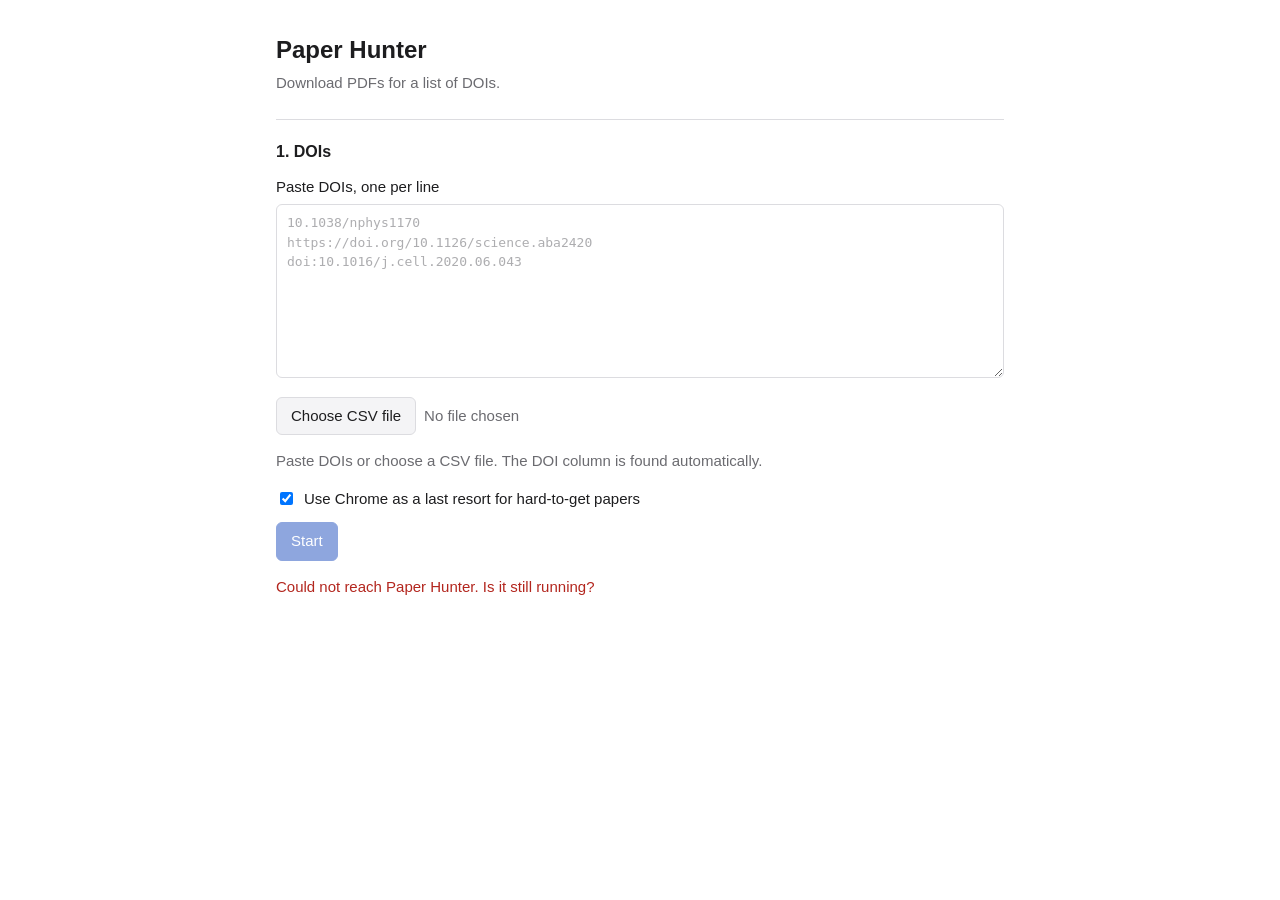
==== paper_hunter/static/index.html @ 50e3f705 "feat: add Paper Hunter web application for downloading PDFs from DOIs - Implemented frontend with HT" ====
<!doctype html>
<html lang="en">
<head>
  <meta charset="utf-8">
  <meta name="viewport" content="width=device-width, initial-scale=1">
  <title>Paper Hunter</title>
  <link rel="icon" href="data:,">
  <link rel="stylesheet" href="style.css">
</head>
<body>
  <main>
    <header>
      <h1>Paper Hunter</h1>
      <p class="muted">Download PDFs for a list of DOIs.</p>
    </header>

    <section id="input-section">
      <h2>1. DOIs</h2>
      <label for="dois">Paste DOIs, one per line</label>
      <textarea id="dois" rows="8" spellcheck="false"
        placeholder="10.1038/nphys1170&#10;https://doi.org/10.1126/science.aba2420&#10;doi:10.1016/j.cell.2020.06.043"></textarea>

      <div class="row">
        <label class="file-button">
          <input type="file" id="csv" accept=".csv,.tsv,.txt">
          Choose CSV file
        </label>
        <span id="csv-name" class="muted">No file chosen</span>
        <button type="button" id="csv-clear" class="link" hidden>Remove</button>
      </div>

      <p id="parse-status" class="muted">Paste DOIs or choose a CSV file. The DOI column is found automatically.</p>

      <label class="check">
        <input type="checkbox" id="use-browser" checked>
        Use Chrome as a last resort for hard-to-get papers
      </label>
      <p id="browser-note" class="muted small" hidden>Chrome was not found on this computer, so this option is off.</p>

      <div class="row">
        <button type="button" id="start" class="primary" disabled>Start</button>
      </div>
      <p id="input-error" class="error" hidden></p>
    </section>

    <section id="progress-section" hidden>
      <h2>2. Progress</h2>
      <div class="counters">
        <div><span id="c-done">0</span> / <span id="c-total">0</span><small>processed</small></div>
        <div class="ok"><span id="c-ok">0</span><small>found</small></div>
        <div class="bad"><span id="c-failed">0</span><small>not found</small></div>
      </div>
      <progress id="bar" value="0" max="1"></progress>
      <p id="state" class="muted"></p>
      <div class="row">
        <button type="button" id="stop">Stop</button>
      </div>

      <div class="table-wrap">
        <table>
          <thead><tr><th>#</th><th>DOI</th><th>Result</th><th>Source</th></tr></thead>
          <tbody id="results"></tbody>
        </table>
      </div>

      <details>
        <summary>Log</summary>
        <pre id="log"></pre>
      </details>
    </section>

    <section id="download-section" hidden>
      <h2>3. Download</h2>
      <p class="muted small">The PDFs are also saved on this computer in <code id="folder"></code></p>
      <div class="row">
        <label for="parts">Split into</label>
        <input type="number" id="parts" min="1" value="1">
        <span>ZIP file(s)</span>
        <button type="button" id="make-zips" class="primary">Make ZIP</button>
      </div>
      <ul id="zip-list"></ul>
      <div class="row">
        <a id="summary-link" href="#">Summary (CSV)</a>
      </div>
      <div class="row">
        <button type="button" id="retry">Retry the ones not found</button>
        <button type="button" id="new-run">New run</button>
      </div>
    </section>
  </main>
  <script src="app.js"></script>
</body>
</html>
---- paper_hunter/static/style.css ----
:root {
  --bg: #ffffff;
  --fg: #1d1d1f;
  --muted: #6b6b70;
  --line: #dcdce0;
  --soft: #f4f4f6;
  --accent: #1f4fbf;
  --accent-fg: #ffffff;
  --ok: #1d7a3a;
  --bad: #b3261e;
}

@media (prefers-color-scheme: dark) {
  :root {
    --bg: #161618;
    --fg: #ececee;
    --muted: #9a9aa2;
    --line: #34343a;
    --soft: #202024;
    --accent: #6f9bff;
    --accent-fg: #0d0d10;
    --ok: #5cc27e;
    --bad: #ff7a70;
  }
}

* { box-sizing: border-box; }
[hidden] { display: none !important; }

body {
  margin: 0;
  background: var(--bg);
  color: var(--fg);
  font: 15px/1.5 -apple-system, BlinkMacSystemFont, "Segoe UI", Roboto, "Helvetica Neue", Arial, sans-serif;
}

main {
  max-width: 760px;
  margin: 0 auto;
  padding: 32px 16px 64px;
}

h1 { font-size: 24px; margin: 0; }
h2 { font-size: 16px; margin: 0 0 12px; }

header { margin-bottom: 24px; }
header p { margin: 4px 0 0; }

section {
  border-top: 1px solid var(--line);
  padding: 20px 0;
}

.muted { color: var(--muted); }
.small { font-size: 13px; }
.error { color: var(--bad); }

label { display: block; margin-bottom: 6px; }

textarea, input[type="number"] {
  width: 100%;
  padding: 8px 10px;
  border: 1px solid var(--line);
  border-radius: 6px;
  background: var(--bg);
  color: var(--fg);
  font: 13px/1.5 ui-monospace, SFMono-Regular, Menlo, Consolas, monospace;
}

textarea { resize: vertical; }
textarea::placeholder { color: var(--muted); opacity: 0.55; }
input[type="number"] { width: 72px; }

.row {
  display: flex;
  flex-wrap: wrap;
  align-items: center;
  gap: 8px;
  margin: 12px 0;
}
.row label { margin: 0; }

button, .file-button {
  display: inline-block;
  padding: 7px 14px;
  border: 1px solid var(--line);
  border-radius: 6px;
  background: var(--soft);
  color: var(--fg);
  font: inherit;
  cursor: pointer;
}
button:disabled { opacity: 0.5; cursor: default; }
button.primary {
  background: var(--accent);
  border-color: var(--accent);
  color: var(--accent-fg);
}
button.link {
  padding: 0;
  border: 0;
  background: none;
  color: var(--accent);
}

.file-button input { display: none; }

.check {
  display: flex;
  align-items: center;
  gap: 8px;
  margin-top: 12px;
}

a { color: var(--accent); }

code {
  font: 12px ui-monospace, SFMono-Regular, Menlo, Consolas, monospace;
  word-break: break-all;
}

.counters {
  display: flex;
  gap: 32px;
  margin-bottom: 12px;
}
.counters div { font-size: 22px; font-variant-numeric: tabular-nums; }
.counters small { display: block; font-size: 13px; color: var(--muted); }
.counters .ok span { color: var(--ok); }
.counters .bad span { color: var(--bad); }

progress {
  width: 100%;
  height: 8px;
  accent-color: var(--accent);
}

.table-wrap {
  max-height: 360px;
  overflow: auto;
  border: 1px solid var(--line);
  border-radius: 6px;
  margin: 12px 0;
}

table { width: 100%; border-collapse: collapse; font-size: 13px; }
th, td { padding: 6px 10px; text-align: left; border-bottom: 1px solid var(--line); }
th { position: sticky; top: 0; background: var(--soft); font-weight: 600; }
td:nth-child(1) { color: var(--muted); width: 1%; }
td:nth-child(2) { word-break: break-all; }
td.ok { color: var(--ok); }
td.bad { color: var(--bad); }

details summary { cursor: pointer; color: var(--muted); }

pre {
  max-height: 240px;
  overflow: auto;
  padding: 10px;
  background: var(--soft);
  border-radius: 6px;
  font-size: 12px;
  white-space: pre-wrap;
  word-break: break-all;
}

#zip-list { padding-left: 20px; }
#zip-list li { margin: 4px 0; }
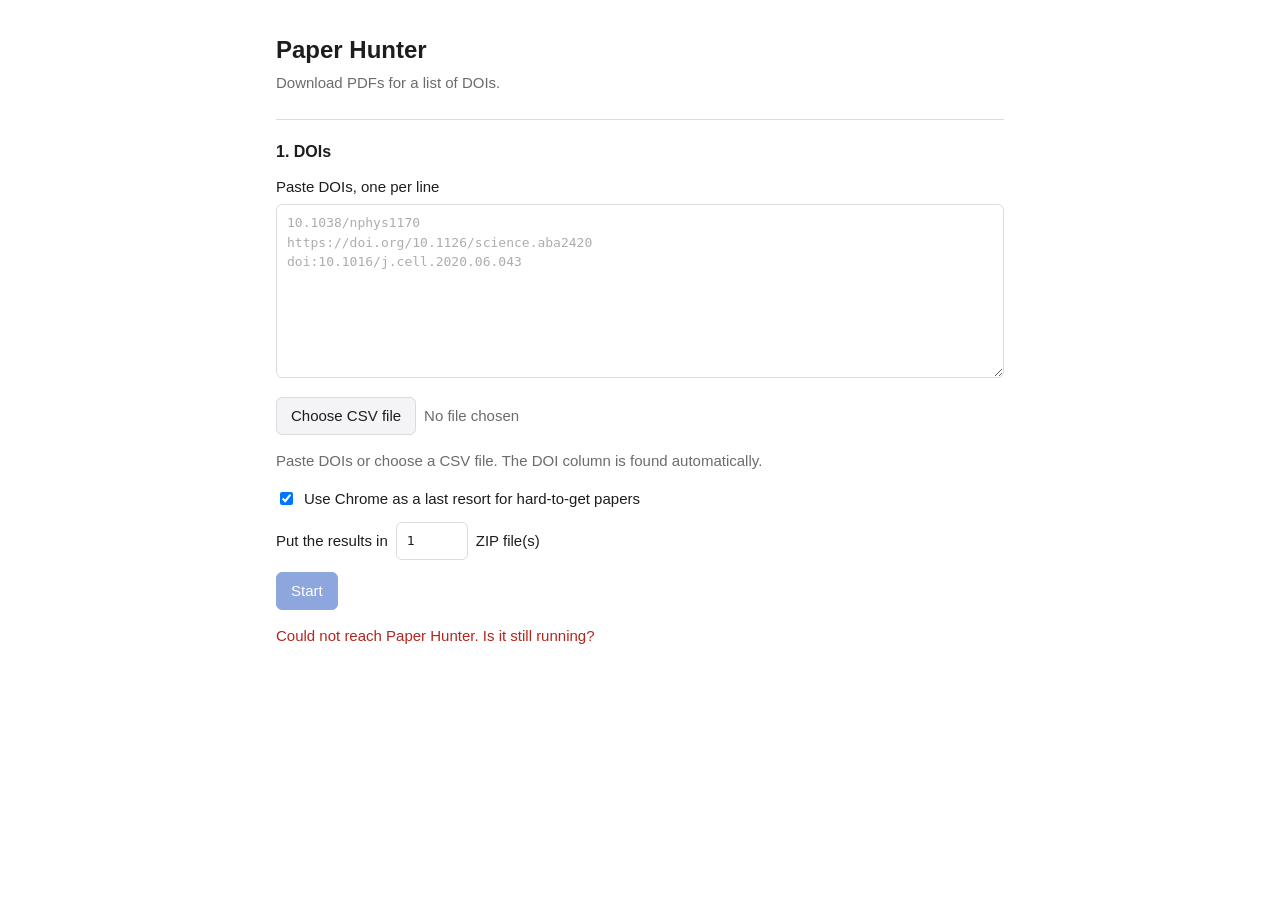
==== commit 1d9fd048: "feat: implement pause and resume functionality for paper downloads, add ZIP file splitting option" ====
--- a/paper_hunter/static/index.html
+++ b/paper_hunter/static/index.html
@@ -38,6 +38,12 @@
       <p id="browser-note" class="muted small" hidden>Chrome was not found on this computer, so this option is off.</p>
 
       <div class="row">
+        <label for="parts">Put the results in</label>
+        <input type="number" id="parts" min="1" value="1">
+        <span>ZIP file(s)</span>
+      </div>
+
+      <div class="row">
         <button type="button" id="start" class="primary" disabled>Start</button>
       </div>
       <p id="input-error" class="error" hidden></p>
@@ -52,8 +58,9 @@
       </div>
       <progress id="bar" value="0" max="1"></progress>
       <p id="state" class="muted"></p>
-      <div class="row">
-        <button type="button" id="stop">Stop</button>
+      <div class="row" id="controls">
+        <button type="button" id="pause">Pause</button>
+        <button type="button" id="stop">Stop and get the ZIP</button>
       </div>
 
       <div class="table-wrap">
@@ -71,16 +78,16 @@
 
     <section id="download-section" hidden>
       <h2>3. Download</h2>
+      <ul id="zip-list"></ul>
       <p class="muted small">The PDFs are also saved on this computer in <code id="folder"></code></p>
       <div class="row">
-        <label for="parts">Split into</label>
-        <input type="number" id="parts" min="1" value="1">
+        <a id="summary-link" href="#">Summary (CSV)</a>
+      </div>
+      <div class="row">
+        <label for="resplit">Split differently:</label>
+        <input type="number" id="resplit" min="1" value="1">
         <span>ZIP file(s)</span>
-        <button type="button" id="make-zips" class="primary">Make ZIP</button>
-      </div>
-      <ul id="zip-list"></ul>
-      <div class="row">
-        <a id="summary-link" href="#">Summary (CSV)</a>
+        <button type="button" id="make-zips">Make ZIPs</button>
       </div>
       <div class="row">
         <button type="button" id="retry">Retry the ones not found</button>
